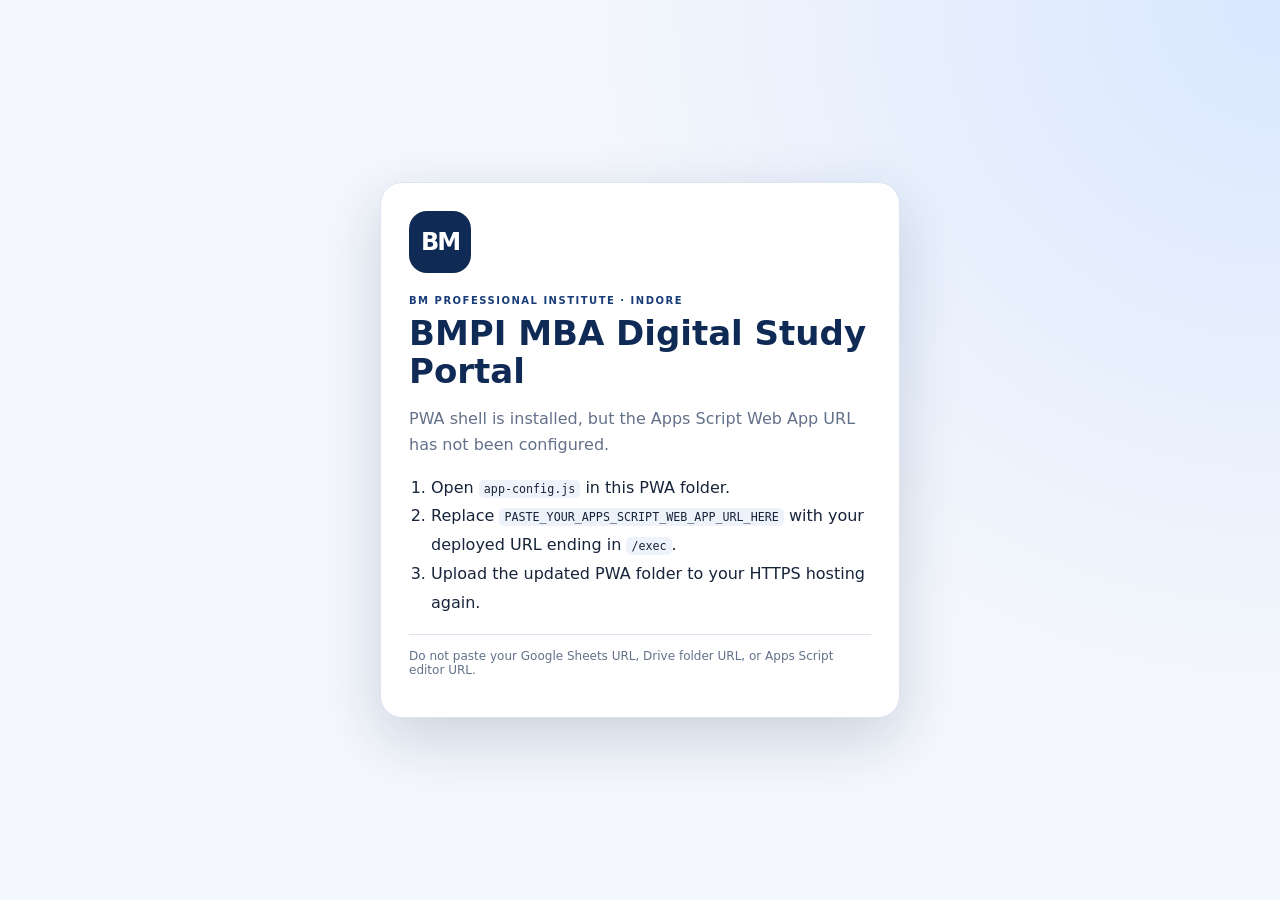
==== index.html @ 7bfb631e "Add files via upload" ====
<!doctype html>
<html lang="en">
<head>
  <meta charset="utf-8">
  <meta name="viewport" content="width=device-width, initial-scale=1, viewport-fit=cover">
  <meta name="theme-color" content="#102a56">
  <meta name="description" content="BMPI MBA Digital Study Portal — Learn Smart, Prepare Better, Achieve More.">
  <meta name="mobile-web-app-capable" content="yes">
  <meta name="apple-mobile-web-app-capable" content="yes">
  <meta name="apple-mobile-web-app-status-bar-style" content="black-translucent">
  <meta name="apple-mobile-web-app-title" content="BMPI MBA">
  <meta name="referrer" content="strict-origin-when-cross-origin">
  <title>BMPI MBA Digital Study Portal</title>
  <link rel="manifest" href="./manifest.webmanifest">
  <link rel="icon" type="image/png" sizes="192x192" href="./icons/bmpi-192.png">
  <link rel="apple-touch-icon" href="./icons/bmpi-192.png">
  <link rel="stylesheet" href="./styles.css">
</head>
<body>
  <main id="setup-screen" class="setup-screen" hidden>
    <section class="setup-card">
      <div class="logo-mark">BM</div>
      <p class="eyebrow">BM PROFESSIONAL INSTITUTE · INDORE</p>
      <h1>BMPI MBA Digital Study Portal</h1>
      <p class="lead">PWA shell is installed, but the Apps Script Web App URL has not been configured.</p>
      <ol>
        <li>Open <code>app-config.js</code> in this PWA folder.</li>
        <li>Replace <code>PASTE_YOUR_APPS_SCRIPT_WEB_APP_URL_HERE</code> with your deployed URL ending in <code>/exec</code>.</li>
        <li>Upload the updated PWA folder to your HTTPS hosting again.</li>
      </ol>
      <p class="hint">Do not paste your Google Sheets URL, Drive folder URL, or Apps Script editor URL.</p>
    </section>
  </main>

  <div id="app-root" class="app-root" hidden>
    <div id="offline-banner" class="offline-banner" role="status" hidden>
      You are offline. The app shell is available, but portal data, Google Drive files and YouTube need an internet connection.
    </div>
    <div id="loading" class="loading-cover">
      <div class="spinner" aria-hidden="true"></div>
      <strong>Opening BMPI Learning Space…</strong>
      <span>Connecting securely to the institute portal</span>
    </div>
    <iframe
      id="portal-frame"
      title="BMPI MBA Digital Study Portal"
      allow="autoplay; clipboard-read; clipboard-write; encrypted-media; fullscreen; picture-in-picture"
      allowfullscreen
      referrerpolicy="strict-origin-when-cross-origin"
      loading="eager"></iframe>
    <div id="frame-help" class="frame-help" hidden>
      <div class="help-card">
        <strong>Portal is taking longer than expected.</strong>
        <p>Check your internet connection. If the page remains blank, verify the Apps Script PWA embedding patch and deployment version in the setup guide.</p>
        <a id="open-direct" class="button primary" href="#" target="_blank" rel="noopener">Open portal in browser</a>
        <button id="retry-frame" class="button secondary" type="button">Try again</button>
      </div>
    </div>
    <div class="floating-actions">
      <button id="install-button" class="install-button" type="button" hidden>＋ Install App</button>
      <button id="help-button" class="help-button" type="button" aria-label="Open portal in a new browser tab" title="Open portal in browser">↗</button>
    </div>
  </div>
  <noscript><p>This app requires JavaScript. Please enable JavaScript in Chrome.</p></noscript>
  <script src="./app-config.js"></script>
  <script src="./app.js" defer></script>
</body>
</html>
---- styles.css ----
:root{color-scheme:light;--navy:#102a56;--navy2:#173c78;--ink:#17243a;--muted:#63718a;--line:#dce4f0;--surface:#fff;--bg:#f4f7fc;--shadow:0 20px 60px rgba(16,42,86,.18)}
*{box-sizing:border-box}[hidden]{display:none !important}html,body{margin:0;width:100%;height:100%;min-height:100%;font-family:Inter,system-ui,-apple-system,"Segoe UI",Roboto,Arial,sans-serif;background:var(--bg);color:var(--ink)}body{overflow:hidden}button,a{font:inherit}.app-root{position:relative;width:100%;height:100%;height:100dvh;background:#fff}#portal-frame{position:absolute;inset:0;width:100%;height:100%;border:0;background:#fff}.loading-cover{position:absolute;z-index:3;inset:0;display:flex;flex-direction:column;align-items:center;justify-content:center;gap:12px;background:linear-gradient(145deg,#eef3fb,#fff);color:var(--navy);transition:opacity .25s ease}.loading-cover.is-hidden{opacity:0;pointer-events:none}.loading-cover span{font-size:13px;color:var(--muted)}.spinner{width:40px;height:40px;border:4px solid #d9e3f3;border-top-color:var(--navy);border-radius:50%;animation:spin .85s linear infinite}@keyframes spin{to{transform:rotate(360deg)}}.offline-banner{position:absolute;z-index:5;top:0;left:0;right:0;padding:10px 16px;text-align:center;background:#fff3d8;color:#74500b;font-size:12px;box-shadow:0 2px 10px #102a5618}.floating-actions{position:absolute;z-index:8;right:14px;bottom:calc(14px + env(safe-area-inset-bottom));display:flex;gap:8px;align-items:center}.install-button,.help-button{border:0;box-shadow:0 8px 24px #102a5630;cursor:pointer}.install-button{padding:11px 16px;border-radius:999px;background:var(--navy);color:#fff;font-weight:700;font-size:13px}.install-button[hidden]{display:none}.help-button{width:42px;height:42px;border-radius:50%;background:#fff;color:var(--navy);font-size:19px}.frame-help{position:absolute;z-index:7;inset:0;display:grid;place-items:center;background:#f4f7fceF;padding:24px}.help-card,.setup-card{width:min(100%,520px);padding:28px;background:var(--surface);border:1px solid var(--line);border-radius:22px;box-shadow:var(--shadow)}.help-card p,.lead{color:var(--muted);line-height:1.6}.button{display:inline-flex;align-items:center;justify-content:center;padding:12px 16px;border-radius:10px;text-decoration:none;font-weight:700;border:1px solid transparent;cursor:pointer;margin:8px 8px 0 0}.button.primary{background:var(--navy);color:#fff}.button.secondary{background:#fff;color:var(--navy);border-color:var(--line)}.setup-screen{min-height:100%;padding:24px;display:grid;place-items:center;background:radial-gradient(circle at top right,#d9e7ff 0,transparent 45%),var(--bg)}.logo-mark{width:62px;height:62px;border-radius:18px;background:var(--navy);color:#fff;display:grid;place-items:center;font-weight:900;font-size:24px;letter-spacing:-2px}.eyebrow{font-size:10px;letter-spacing:1.5px;font-weight:800;color:var(--navy2);margin:22px 0 8px}.setup-card h1{font-size:clamp(24px,5vw,34px);line-height:1.12;margin:0;color:var(--navy)}.setup-card ol{padding-left:22px;line-height:1.8}.setup-card code{background:#eef3fb;padding:2px 5px;border-radius:5px;font-size:.9em;overflow-wrap:anywhere}.hint{font-size:12px;color:var(--muted);border-top:1px solid var(--line);padding-top:14px}@media(max-width:600px){.floating-actions{right:10px;bottom:calc(10px + env(safe-area-inset-bottom))}.install-button{padding:10px 13px}.help-card,.setup-card{padding:22px;border-radius:18px}}@media(display-mode:standalone){.app-root{height:100dvh}}
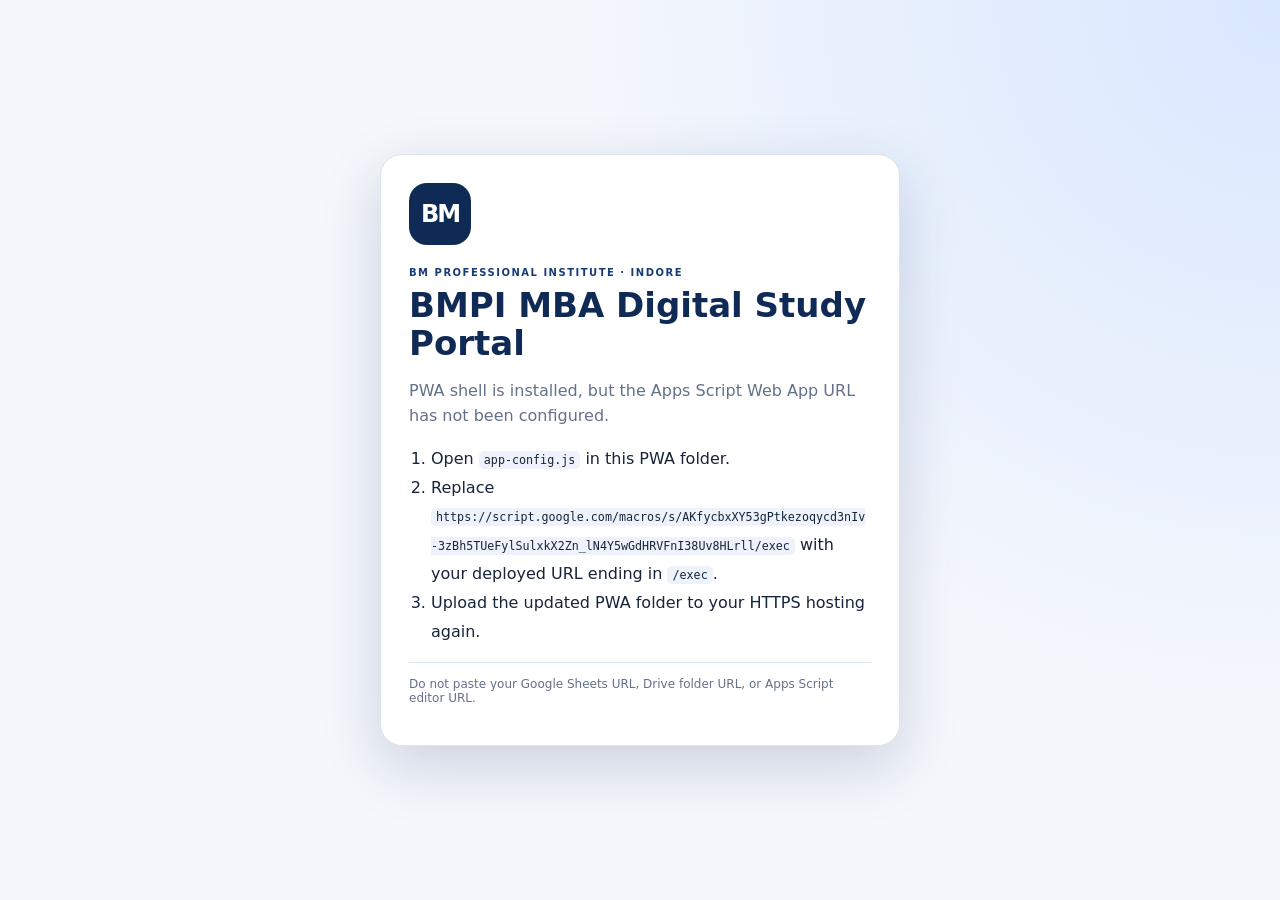
==== commit f12473c2: "Update Apps Script Web App URL instruction" ====
--- a/index.html
+++ b/index.html
@@ -25,7 +25,7 @@
       <p class="lead">PWA shell is installed, but the Apps Script Web App URL has not been configured.</p>
       <ol>
         <li>Open <code>app-config.js</code> in this PWA folder.</li>
-        <li>Replace <code>PASTE_YOUR_APPS_SCRIPT_WEB_APP_URL_HERE</code> with your deployed URL ending in <code>/exec</code>.</li>
+        <li>Replace <code>https://script.google.com/macros/s/AKfycbxXY53gPtkezoqycd3nIv-3zBh5TUeFylSulxkX2Zn_lN4Y5wGdHRVFnI38Uv8HLrll/exec</code> with your deployed URL ending in <code>/exec</code>.</li>
         <li>Upload the updated PWA folder to your HTTPS hosting again.</li>
       </ol>
       <p class="hint">Do not paste your Google Sheets URL, Drive folder URL, or Apps Script editor URL.</p>
